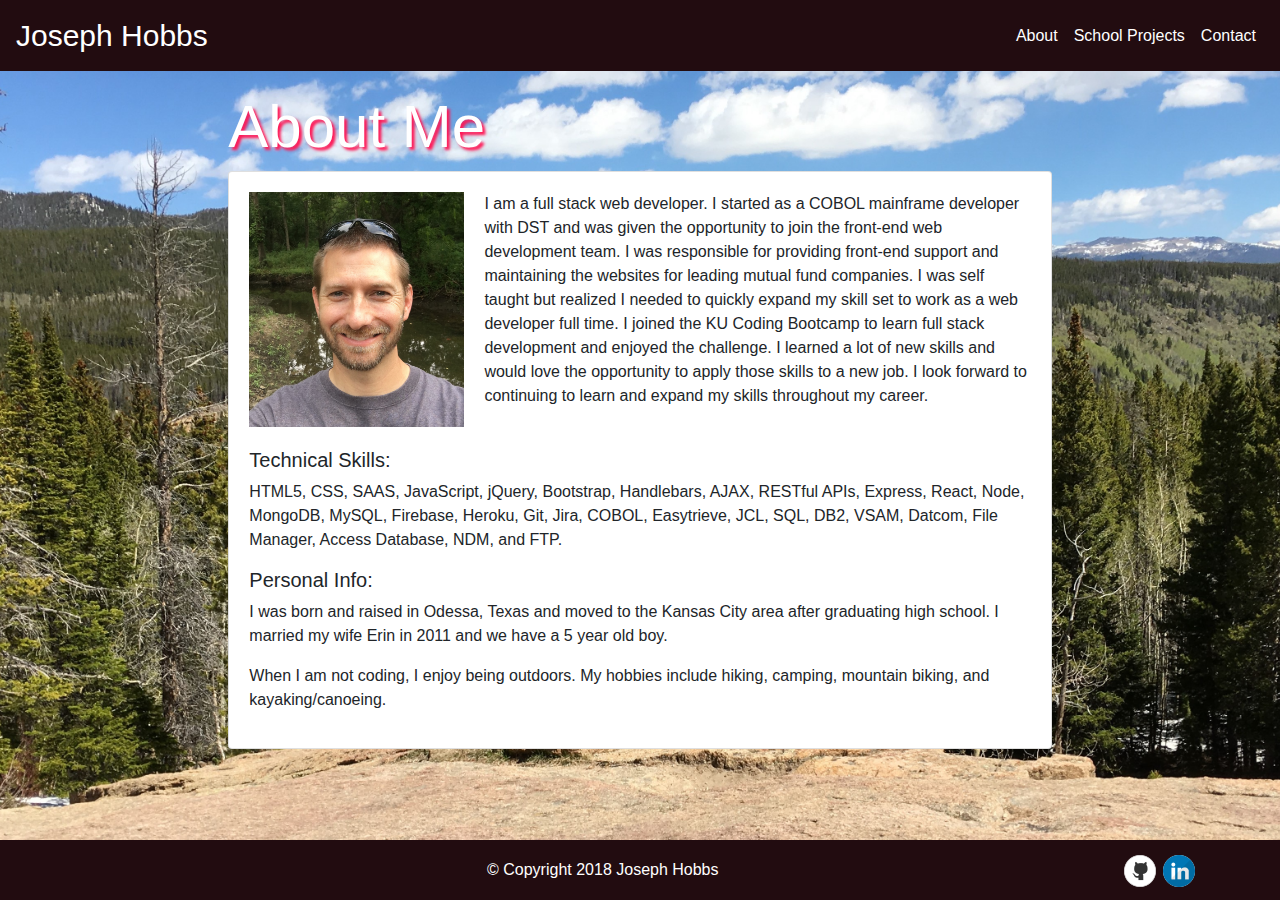
==== index.html @ c1c57bb5 "updated profile page" ====
<!DOCTYPE html>
<html lang="en-us">

    <head>
        <meta charset="UTF-8">
        <meta name="viewport" content="width=device-width, initial-scale=1">
        <title>Joseph Hobbs</title>
        <link rel="stylesheet" href="https://maxcdn.bootstrapcdn.com/bootstrap/4.0.0/css/bootstrap.min.css" integrity="sha384-Gn5384xqQ1aoWXA+058RXPxPg6fy4IWvTNh0E263XmFcJlSAwiGgFAW/dAiS6JXm"
        crossorigin="anonymous">
        <script src="https://code.jquery.com/jquery-3.3.1.min.js" integrity="sha256-FgpCb/KJQlLNfOu91ta32o/NMZxltwRo8QtmkMRdAu8="
            crossorigin="anonymous"></script>
        <script src="https://maxcdn.bootstrapcdn.com/bootstrap/4.0.0/js/bootstrap.min.js" integrity="sha384-JZR6Spejh4U02d8jOt6vLEHfe/JQGiRRSQQxSfFWpi1MquVdAyjUar5+76PVCmYl"
            crossorigin="anonymous"></script>
        <link rel="stylesheet"
            href="https://cdnjs.cloudflare.com/ajax/libs/animate.css/3.5.2/animate.min.css"
            integrity="sha384-OHBBOqpYHNsIqQy8hL1U+8OXf9hH6QRxi0+EODezv82DfnZoV7qoHAZDwMwEJvSw"
            crossorigin="anonymous">
        <!-- <link rel="stylesheet" type="text/css" href="assets/css/style.css"> -->
        <link rel="stylesheet" type="text/css" href="assets/css/style2.css">
    </head>

    <body>
        <nav class="navbar navbar-expand-lg">
            <a class="navbar-brand" id="name-header" href="#">Joseph Hobbs</a>
            <button class="navbar-toggler custom-toggler" type="button" data-toggle="collapse" data-target="#navbarNavAltMarkup" aria-controls="navbarNavAltMarkup"
                aria-expanded="false" aria-label="Toggle navigation">
                <span class="navbar-toggler-icon"></span>
            </button>
            <div class="collapse navbar-collapse" id="navbarNavAltMarkup">
                <div class="navbar-nav ml-auto">
                    <a class="nav-item nav-link active" href="index.html">About
                        <span class="sr-only">(current)</span>
                    </a>
                    <a class="nav-item nav-link active" href="portfolio.html">School Projects</a>
                    <a class="nav-item nav-link active" href="#" id="contact">Contact</a>
                    <!-- <li class="nav-item dropdown">
                        <a class="nav-link dropdown-toggle" href="#" id="navbarDropdown" role="button" data-toggle="dropdown" aria-haspopup="true" aria-expanded="false">
                            Social
                        </a>
                        <div class="dropdown-menu dropdown-menu-right animated zoomInRight" aria-labelledby="navbarDropdown">
                            <a class="dropdown-item" href="https://github.com/schosev" target="_blank">
                                <img src="assets/images/github.png" alt="github icon" class="social" />
                                Github
                            </a>
                            <a class="dropdown-item" href="https://www.linkedin.com/in/joseph-hobbs-912861156/" target="_blank">
                                <img src="assets/images/linkedin.png" alt="linkedin icon" class="social" />
                                Linked In
                            </a>
                            <a class="dropdown-item" href="https://stackoverflow.com/users/9186098/schosev" target="_blank">
                                <img src="assets/images/stackoverflow.png" alt="stackoverflow icon" class="social" />
                                Stackoverflow
                            </a>
                        </div>
                    </li> -->
                </div>
            </div>
        </nav>

        <div class="container-fluid main-div">
            <div class="row">
                <div class="col-md-2"></div>
                <div class="col-md-8 col-sm-12 main-col">
                      <!-- <div class="jumbotron">
                          <h2 class="jumbo-text">About Me</h2>
                      </div> -->
                      <h2 class="jumbo-text">About Me</h2>
                      <div class="card">
                        <div class="card-body">
                            <section class="img-text">
                                <img class="img-responsive" id="profile-image" src="assets/images/Joe-Profile2.jpg" alt="profile picture" />

                                <p>
                                    I am a full stack web developer.  I started as a COBOL mainframe developer with DST and was given the opportunity to join
                                    the front-end web development team.  I was responsible for providing front-end support and maintaining the websites for 
                                    leading mutual fund companies.  I was self taught but realized I needed to quickly expand my skill set to
                                    work as a web developer full time.  I joined the KU Coding Bootcamp to learn full stack development and enjoyed the challenge.
                                    I learned a lot of new skills and would love the opportunity to apply those skills to a new job.  I look forward to continuing 
                                    to learn and expand my skills throughout my career.
                                </p>
                                <br />
                                <h5>Technical Skills:</h5>
                                <p>
                                    HTML5, CSS, SAAS, JavaScript, jQuery, Bootstrap, Handlebars, AJAX, RESTful APIs, Express, React, Node,  
                                    MongoDB, MySQL, Firebase, Heroku, Git, Jira, COBOL, Easytrieve, JCL, SQL, DB2, VSAM, Datcom, File Manager, Access Database,
                                    NDM, and FTP.
                                </p>
                                <h5>Personal Info:</h5>
                                <p>
                                    I was born and raised in Odessa, Texas and moved to the Kansas City area after graduating high school.
                                    I married my wife Erin in 2011 and we have a 5 year old boy.  
                                </p>
                                <p>
                                    When I am not coding, I enjoy being outdoors.  My hobbies include hiking, camping, mountain biking, and kayaking/canoeing.
                                </p>
                            </section>
                        </div>
                    </div>
                </div>


                <div class="col-md-2"></div>
            </div>
        </div>

        <div class="row">
          <div class="space"></div>
        </div>

        <footer class="footer">
            <div class="container">
                <div class="text-center footer-text">&copy; Copyright 2018 Joseph Hobbs
                    <div class="social-icons">
                    <a href="https://github.com/schosev" target="_blank">
                        <img src="assets/images/github.png" alt="github icon" class="social" />
                    </a>
                    <a href="https://www.linkedin.com/in/joseph-hobbs-912861156/" target="_blank">
                        <img src="assets/images/linkedin.png" alt="linkedin icon" class="social" />
                    </a>
                    <!-- <a href="https://stackoverflow.com/users/9186098/schosev" target="_blank">
                        <img src="assets/images/stackoverflow.png" alt="stackoverflow icon" class="social" />
                    </a> -->
                    </div>
                </div>
            </div>
        </footer>

        <!-- Modal -->
    <div class="modal fade animated zoomIn" id="contactModal" tabindex="-1" role="dialog" aria-labelledby="exampleModalCenterTitle" aria-hidden="true">
        <div class="modal-dialog modal-dialog-centered" role="document">
            <div class="modal-content">
                <div class="modal-header">
                    <h5 class="modal-title" id="exampleModalLongTitle">Contact Me</h5>
                    <button type="button" class="close" data-dismiss="modal" aria-label="Close">
                        <span aria-hidden="true">&times;</span>
                    </button>

                </div>
                <div class="modal-body">
                    <div class="row">
                        <div class="card-body">
                            <form>
                                <div class="form-group">
                                    <label for="name-box" class="labelClass">Name</label>
                                    <br />
                                    <input type="text" class="form-control" name="name-box" id=name-box placeholder="John Smith" />
                                    <br />
                                </div>
                                <div class="form-group">
                                    <label for="email-box" class="labelClass">Email</label>
                                    <br />
                                    <input type="email" class="form-control" name="email-box" id="email-box" placeholder="example@gmail.com" />
                                    <br />
                                </div>
                                <div class="form-group">
                                    <label for="message-box" class="labelClass">Message</label>
                                    <br />
                                    <textarea class="form-control" name="message-box" id="message-box"></textarea>
                                    <br />
                                </div>
                                    <input type="button" class="btn btn-default btn-lg" id="submit-button" data-dismiss="modal" value="Submit" />
                                    <br />
                            </form>
                        </div>
                    </div>
                </div>
            </div>
        </div>
        <script>
            $("#contact").on("click", function(){
                $('#contactModal').modal("show");
            })

            // // Add slideDown animation to Bootstrap dropdown when expanding.
            // $('.dropdown').on('show.bs.dropdown', function() {
            //     $(this).find('.dropdown-menu').addClass('animated zoomInRight');
            // });

            // // Add slideUp animation to Bootstrap dropdown when collapsing.
            // $('.dropdown').on('hide.bs.dropdown', function(e){
            //     e.preventDefault();
            //     $(this).find('.dropdown-menu.animated').first().addClass('zoomOutRight').removeClass('zoomInRight');
            //     $(this).one('webkitTransitionEnd otransitionend oTransitionEnd msTransitionEnd transitionend webkitAnimationEnd oanimationend msAnimationEnd animationend', function() {
            //         $(this).trigger('hidden.bs.dropdown');
            //     });
            // });

            // $('.dropdown').on('hidden.bs.dropdown', function(e){
            //     $(this).removeClass('open');
            // });
        </script>
    </body>
</html>
---- assets/css/style2.css ----
html {
    position: relative;
    min-height: 100%;
}

body {
  margin-bottom: 60px; /* Margin bottom by footer height */
  /* background: linear-gradient(to right, #247ba0, #b2dbbf, #70c1b3); */

  /* background-image: url("../images/co-view-2.jpg");
  background-repeat: no-repeat;
  background-position:center;
  background-size: cover; */
  /* background-size: 100% 100%; */

  background: url(../images/co-view-4.jpg) no-repeat center center fixed; 
  -webkit-background-size: cover;
  -moz-background-size: cover;
  -o-background-size: cover;
  background-size: cover;
}

.main-div {
    margin: 20px 0px;
}

.navbar {
    background-color: #220c10;
    color: #ffffff
}

a {
    color: #ffffff;
}

a:hover {
    color: #cdd3d5;
}

.custom-toggler.navbar-toggler {
    border-color: rgb(255,255,255);
}
.custom-toggler .navbar-toggler-icon {
  background-image: url("data:image/svg+xml;charset=utf8,%3Csvg viewBox='0 0 32 32' xmlns='http://www.w3.org/2000/svg'%3E%3Cpath stroke='rgba(255,255,255, 0.7)' stroke-width='2' stroke-linecap='round' stroke-miterlimit='10' d='M4 8h24M4 16h24M4 24h24'/%3E%3C/svg%3E");
}

.card-header, .modal-header {
    background-color: #ff1654;
}

.jumbotron {
  /* background-image: url("../images/mountains.jpg"); */
  /* background-image: url("../images/colorado2.jpg"); */

  /* background-image: url("../images/moon.jpg");
  background-repeat: no-repeat;
  background-size: 100% 100%; */

  background-color: transparent;
  border: 10px solid black;
 
}

.jumbo-text {
  font-size: 60px;
  color: #ffffff;
  text-shadow: 3px 3px 3px #ff1654;
  /* color: black;
  text-shadow: 3px 3px 3px #ff1654; */
}

.port-card-body {
    background-color: #ff1654;
    color: #ffffff;
    font-size: 20px;
    padding: 10px;
}

.port-row {
    margin-bottom: 20px;
}

.space {
  /* margin-top: 20px; */
}

.footer {
    position: absolute;
    bottom: 0;
    width: 100%;
    height: 60px; /* Set the fixed height of the footer here */
    line-height: 60px; /* Vertically center the text there */
    background-color: #220c10;
    color: #ffffff;
}

.social-icons {
    float: right;
}

.social {
    margin-left: 3px;
}

img {
    max-height: 235px;
}

/* .card-image-top {
  max-height: 235px; 
} */

#port-main-card {
    margin-bottom: 20px;
    background-color: transparent;
    border: none;
}

.contact-link {
  color: #220c10;
}

.contact-link:hover {
  color: #ff1654;
}

.contact-title {
  font-weight: bold;
}

.card-port {
  position: relative;
  margin-bottom: 20px;
}

.card-port .hover-text {
  position:absolute;
  top: 0px;
  left:0px;
  /* visibility:hidden; */
  display: none;
}
  
.card-port:hover .hover-text {
/* visibility:visible; */
width: 100%;
height: 100%;
/* background-color: black; */
background-color: rgba(12, 11, 11, 0.6);
color: white;
display: block;
}

.skill-port {
  margin-bottom: 0px;
  font-weight: bold;
}

.hover-text a {
  color: #ffffff;
  font-weight: bold;
}

#name-header {
    font-size: 30px;
}

#profile-image {
    float: left;
    margin-right: 20px;
}
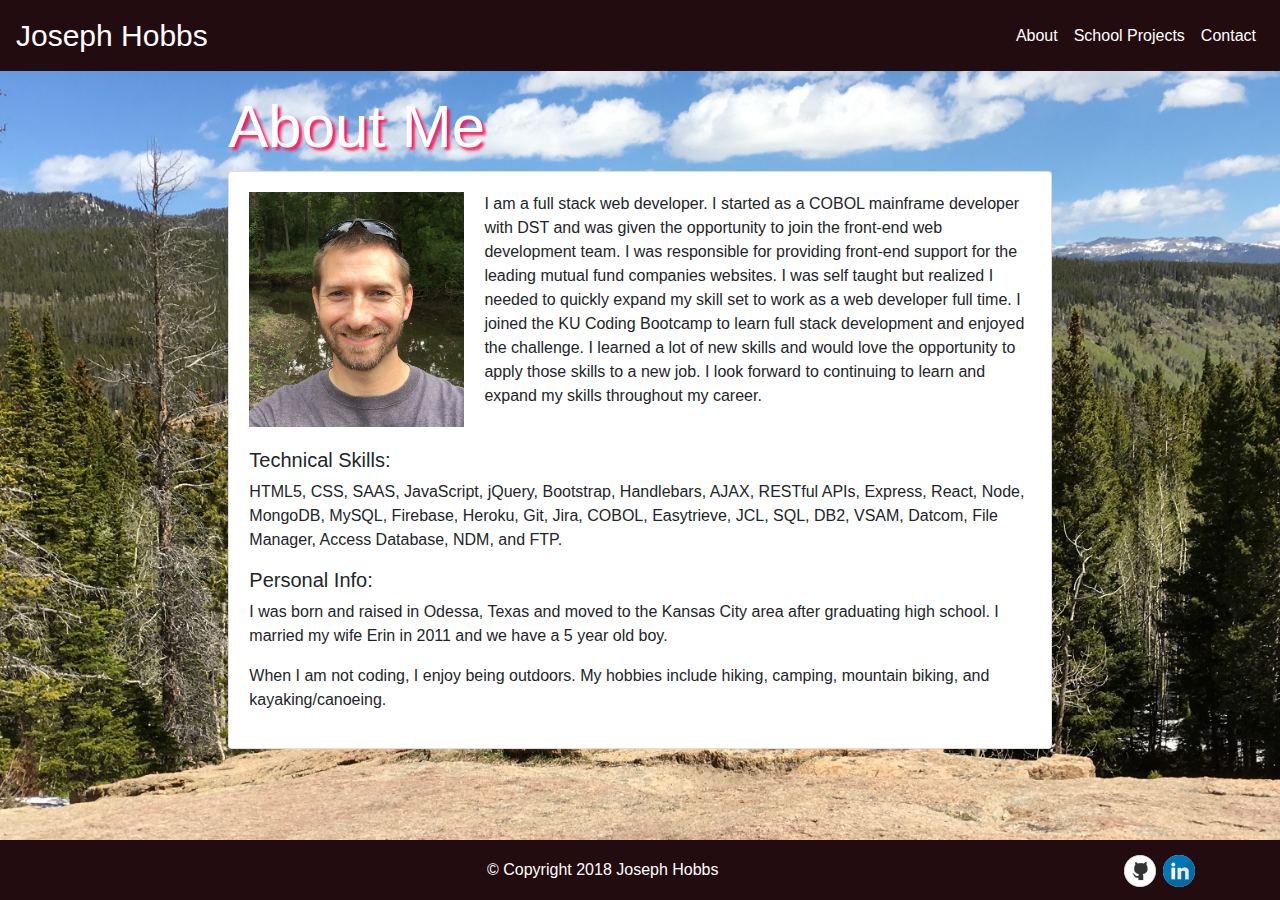
==== commit 0d29ffb2: "cleaned-up code" ====
--- a/index.html
+++ b/index.html
@@ -1,192 +1,138 @@
 <!DOCTYPE html>
 <html lang="en-us">
 
-    <head>
-        <meta charset="UTF-8">
-        <meta name="viewport" content="width=device-width, initial-scale=1">
-        <title>Joseph Hobbs</title>
-        <link rel="stylesheet" href="https://maxcdn.bootstrapcdn.com/bootstrap/4.0.0/css/bootstrap.min.css" integrity="sha384-Gn5384xqQ1aoWXA+058RXPxPg6fy4IWvTNh0E263XmFcJlSAwiGgFAW/dAiS6JXm"
-        crossorigin="anonymous">
-        <script src="https://code.jquery.com/jquery-3.3.1.min.js" integrity="sha256-FgpCb/KJQlLNfOu91ta32o/NMZxltwRo8QtmkMRdAu8="
-            crossorigin="anonymous"></script>
-        <script src="https://maxcdn.bootstrapcdn.com/bootstrap/4.0.0/js/bootstrap.min.js" integrity="sha384-JZR6Spejh4U02d8jOt6vLEHfe/JQGiRRSQQxSfFWpi1MquVdAyjUar5+76PVCmYl"
-            crossorigin="anonymous"></script>
-        <link rel="stylesheet"
-            href="https://cdnjs.cloudflare.com/ajax/libs/animate.css/3.5.2/animate.min.css"
-            integrity="sha384-OHBBOqpYHNsIqQy8hL1U+8OXf9hH6QRxi0+EODezv82DfnZoV7qoHAZDwMwEJvSw"
-            crossorigin="anonymous">
-        <!-- <link rel="stylesheet" type="text/css" href="assets/css/style.css"> -->
-        <link rel="stylesheet" type="text/css" href="assets/css/style2.css">
-    </head>
+<head>
+  <meta charset="UTF-8">
+  <meta name="viewport" content="width=device-width, initial-scale=1">
+  <title>Joseph Hobbs</title>
+  <link rel="stylesheet" href="https://maxcdn.bootstrapcdn.com/bootstrap/4.0.0/css/bootstrap.min.css" integrity="sha384-Gn5384xqQ1aoWXA+058RXPxPg6fy4IWvTNh0E263XmFcJlSAwiGgFAW/dAiS6JXm"
+    crossorigin="anonymous">
+  <script src="https://code.jquery.com/jquery-3.3.1.min.js" integrity="sha256-FgpCb/KJQlLNfOu91ta32o/NMZxltwRo8QtmkMRdAu8="
+    crossorigin="anonymous"></script>
+  <script src="https://maxcdn.bootstrapcdn.com/bootstrap/4.0.0/js/bootstrap.min.js" integrity="sha384-JZR6Spejh4U02d8jOt6vLEHfe/JQGiRRSQQxSfFWpi1MquVdAyjUar5+76PVCmYl"
+    crossorigin="anonymous"></script>
+  <link rel="stylesheet" href="https://cdnjs.cloudflare.com/ajax/libs/animate.css/3.5.2/animate.min.css" integrity="sha384-OHBBOqpYHNsIqQy8hL1U+8OXf9hH6QRxi0+EODezv82DfnZoV7qoHAZDwMwEJvSw"
+    crossorigin="anonymous">
+  <link rel="stylesheet" type="text/css" href="assets/css/style.css">
+</head>
 
-    <body>
-        <nav class="navbar navbar-expand-lg">
-            <a class="navbar-brand" id="name-header" href="#">Joseph Hobbs</a>
-            <button class="navbar-toggler custom-toggler" type="button" data-toggle="collapse" data-target="#navbarNavAltMarkup" aria-controls="navbarNavAltMarkup"
-                aria-expanded="false" aria-label="Toggle navigation">
-                <span class="navbar-toggler-icon"></span>
-            </button>
-            <div class="collapse navbar-collapse" id="navbarNavAltMarkup">
-                <div class="navbar-nav ml-auto">
-                    <a class="nav-item nav-link active" href="index.html">About
-                        <span class="sr-only">(current)</span>
-                    </a>
-                    <a class="nav-item nav-link active" href="portfolio.html">School Projects</a>
-                    <a class="nav-item nav-link active" href="#" id="contact">Contact</a>
-                    <!-- <li class="nav-item dropdown">
-                        <a class="nav-link dropdown-toggle" href="#" id="navbarDropdown" role="button" data-toggle="dropdown" aria-haspopup="true" aria-expanded="false">
-                            Social
-                        </a>
-                        <div class="dropdown-menu dropdown-menu-right animated zoomInRight" aria-labelledby="navbarDropdown">
-                            <a class="dropdown-item" href="https://github.com/schosev" target="_blank">
-                                <img src="assets/images/github.png" alt="github icon" class="social" />
-                                Github
-                            </a>
-                            <a class="dropdown-item" href="https://www.linkedin.com/in/joseph-hobbs-912861156/" target="_blank">
-                                <img src="assets/images/linkedin.png" alt="linkedin icon" class="social" />
-                                Linked In
-                            </a>
-                            <a class="dropdown-item" href="https://stackoverflow.com/users/9186098/schosev" target="_blank">
-                                <img src="assets/images/stackoverflow.png" alt="stackoverflow icon" class="social" />
-                                Stackoverflow
-                            </a>
-                        </div>
-                    </li> -->
-                </div>
-            </div>
-        </nav>
+<body>
+  <nav class="navbar navbar-expand-lg">
+    <a class="navbar-brand" id="name-header" href="#">Joseph Hobbs</a>
+    <button class="navbar-toggler custom-toggler" type="button" data-toggle="collapse" data-target="#navbarNavAltMarkup" aria-controls="navbarNavAltMarkup"
+      aria-expanded="false" aria-label="Toggle navigation">
+      <span class="navbar-toggler-icon"></span>
+    </button>
+    <div class="collapse navbar-collapse" id="navbarNavAltMarkup">
+      <div class="navbar-nav ml-auto">
+        <a class="nav-item nav-link active" href="index.html">About
+          <span class="sr-only">(current)</span>
+        </a>
+        <a class="nav-item nav-link active" href="portfolio.html">School Projects</a>
+        <a class="nav-item nav-link active" href="#" id="contact">Contact</a>
+      </div>
+    </div>
+  </nav>
 
-        <div class="container-fluid main-div">
-            <div class="row">
-                <div class="col-md-2"></div>
-                <div class="col-md-8 col-sm-12 main-col">
-                      <!-- <div class="jumbotron">
-                          <h2 class="jumbo-text">About Me</h2>
-                      </div> -->
-                      <h2 class="jumbo-text">About Me</h2>
-                      <div class="card">
-                        <div class="card-body">
-                            <section class="img-text">
-                                <img class="img-responsive" id="profile-image" src="assets/images/Joe-Profile2.jpg" alt="profile picture" />
+  <div class="container-fluid main-div">
+    <div class="row">
+      <div class="col-md-2"></div>
+      <div class="col-md-8 col-sm-12 main-col">
+        <h2 class="jumbo-text">About Me</h2>
+        <div class="card">
+          <div class="card-body">
+            <section class="img-text">
+              <img class="img-responsive" id="profile-image" src="assets/images/Joe-Profile2.jpg" alt="profile picture" />
 
-                                <p>
-                                    I am a full stack web developer.  I started as a COBOL mainframe developer with DST and was given the opportunity to join
-                                    the front-end web development team.  I was responsible for providing front-end support and maintaining the websites for 
-                                    leading mutual fund companies.  I was self taught but realized I needed to quickly expand my skill set to
-                                    work as a web developer full time.  I joined the KU Coding Bootcamp to learn full stack development and enjoyed the challenge.
-                                    I learned a lot of new skills and would love the opportunity to apply those skills to a new job.  I look forward to continuing 
-                                    to learn and expand my skills throughout my career.
-                                </p>
-                                <br />
-                                <h5>Technical Skills:</h5>
-                                <p>
-                                    HTML5, CSS, SAAS, JavaScript, jQuery, Bootstrap, Handlebars, AJAX, RESTful APIs, Express, React, Node,  
-                                    MongoDB, MySQL, Firebase, Heroku, Git, Jira, COBOL, Easytrieve, JCL, SQL, DB2, VSAM, Datcom, File Manager, Access Database,
-                                    NDM, and FTP.
-                                </p>
-                                <h5>Personal Info:</h5>
-                                <p>
-                                    I was born and raised in Odessa, Texas and moved to the Kansas City area after graduating high school.
-                                    I married my wife Erin in 2011 and we have a 5 year old boy.  
-                                </p>
-                                <p>
-                                    When I am not coding, I enjoy being outdoors.  My hobbies include hiking, camping, mountain biking, and kayaking/canoeing.
-                                </p>
-                            </section>
-                        </div>
-                    </div>
-                </div>
+              <p>
+                I am a full stack web developer. I started as a COBOL mainframe developer with DST and was given the opportunity to join
+                the front-end web development team. I was responsible for providing front-end support for the leading mutual 
+                fund companies websites. I was self taught but realized I needed to quickly expand my
+                skill set to work as a web developer full time. I joined the KU Coding Bootcamp to learn full stack development
+                and enjoyed the challenge. I learned a lot of new skills and would love the opportunity to apply those skills
+                to a new job. I look forward to continuing to learn and expand my skills throughout my career.
+              </p>
+              <br />
+              <h5>Technical Skills:</h5>
+              <p>
+                HTML5, CSS, SAAS, JavaScript, jQuery, Bootstrap, Handlebars, AJAX, RESTful APIs, Express, React, Node, MongoDB, MySQL, Firebase,
+                Heroku, Git, Jira, COBOL, Easytrieve, JCL, SQL, DB2, VSAM, Datcom, File Manager, Access Database, NDM, and
+                FTP.
+              </p>
+              <h5>Personal Info:</h5>
+              <p>
+                I was born and raised in Odessa, Texas and moved to the Kansas City area after graduating high school. I married my wife
+                Erin in 2011 and we have a 5 year old boy.
+              </p>
+              <p>
+                When I am not coding, I enjoy being outdoors. My hobbies include hiking, camping, mountain biking, and kayaking/canoeing.
+              </p>
+            </section>
+          </div>
+        </div>
+      </div>
 
 
-                <div class="col-md-2"></div>
+      <div class="col-md-2"></div>
+    </div>
+  </div>
+
+  <div class="row">
+    <div class="space"></div>
+  </div>
+
+  <footer class="footer">
+    <div class="container">
+      <div class="text-center footer-text">&copy; Copyright 2018 Joseph Hobbs
+        <div class="social-icons">
+          <a href="https://github.com/schosev" target="_blank">
+            <img src="assets/images/github.png" alt="github icon" class="social" />
+          </a>
+          <a href="https://www.linkedin.com/in/joseph-hobbs-912861156/" target="_blank">
+            <img src="assets/images/linkedin.png" alt="linkedin icon" class="social" />
+          </a>
+        </div>
+      </div>
+    </div>
+  </footer>
+
+  <!-- Modal -->
+  <div class="modal fade animated zoomIn" id="contactModal" tabindex="-1" role="dialog" aria-labelledby="exampleModalCenterTitle"
+    aria-hidden="true">
+    <div class="modal-dialog modal-dialog-centered" role="document">
+      <div class="modal-content">
+        <div class="modal-header">
+          <h5 class="modal-title" id="exampleModalLongTitle">Contact Me</h5>
+          <button type="button" class="close" data-dismiss="modal" aria-label="Close">
+            <span aria-hidden="true">&times;</span>
+          </button>
+
+        </div>
+        <div class="modal-body contact-body">
+          <div class="row">
+            <div class="card-body">
+              <p>
+                <span class="contact-title">Email:</span>
+                <a class="contact-link" href="mailto:jhobbs1978@hotmail.com" target="_top">jhobbs1978@hotmail.com</a>
+              </p>
+              <p>
+                <span class="contact-title">Phone:</span> 816-716-6224</p>
+              <p>
+                <a class="contact-link" href="https://www.linkedin.com/in/joseph-hobbs-912861156/" target="_blank">
+                  <span class="contact-title">LinkedIn </span>
+                  <img src="assets/images/linkedin.png" alt="linkedin icon" />
+                </a>
+              </p>
             </div>
+          </div>
         </div>
+      </div>
+    </div>
+    <script>
+      $("#contact").on("click", function () {
+        $('#contactModal').modal("show");
+      })
+    </script>
+</body>
 
-        <div class="row">
-          <div class="space"></div>
-        </div>
-
-        <footer class="footer">
-            <div class="container">
-                <div class="text-center footer-text">&copy; Copyright 2018 Joseph Hobbs
-                    <div class="social-icons">
-                    <a href="https://github.com/schosev" target="_blank">
-                        <img src="assets/images/github.png" alt="github icon" class="social" />
-                    </a>
-                    <a href="https://www.linkedin.com/in/joseph-hobbs-912861156/" target="_blank">
-                        <img src="assets/images/linkedin.png" alt="linkedin icon" class="social" />
-                    </a>
-                    <!-- <a href="https://stackoverflow.com/users/9186098/schosev" target="_blank">
-                        <img src="assets/images/stackoverflow.png" alt="stackoverflow icon" class="social" />
-                    </a> -->
-                    </div>
-                </div>
-            </div>
-        </footer>
-
-        <!-- Modal -->
-    <div class="modal fade animated zoomIn" id="contactModal" tabindex="-1" role="dialog" aria-labelledby="exampleModalCenterTitle" aria-hidden="true">
-        <div class="modal-dialog modal-dialog-centered" role="document">
-            <div class="modal-content">
-                <div class="modal-header">
-                    <h5 class="modal-title" id="exampleModalLongTitle">Contact Me</h5>
-                    <button type="button" class="close" data-dismiss="modal" aria-label="Close">
-                        <span aria-hidden="true">&times;</span>
-                    </button>
-
-                </div>
-                <div class="modal-body">
-                    <div class="row">
-                        <div class="card-body">
-                            <form>
-                                <div class="form-group">
-                                    <label for="name-box" class="labelClass">Name</label>
-                                    <br />
-                                    <input type="text" class="form-control" name="name-box" id=name-box placeholder="John Smith" />
-                                    <br />
-                                </div>
-                                <div class="form-group">
-                                    <label for="email-box" class="labelClass">Email</label>
-                                    <br />
-                                    <input type="email" class="form-control" name="email-box" id="email-box" placeholder="example@gmail.com" />
-                                    <br />
-                                </div>
-                                <div class="form-group">
-                                    <label for="message-box" class="labelClass">Message</label>
-                                    <br />
-                                    <textarea class="form-control" name="message-box" id="message-box"></textarea>
-                                    <br />
-                                </div>
-                                    <input type="button" class="btn btn-default btn-lg" id="submit-button" data-dismiss="modal" value="Submit" />
-                                    <br />
-                            </form>
-                        </div>
-                    </div>
-                </div>
-            </div>
-        </div>
-        <script>
-            $("#contact").on("click", function(){
-                $('#contactModal').modal("show");
-            })
-
-            // // Add slideDown animation to Bootstrap dropdown when expanding.
-            // $('.dropdown').on('show.bs.dropdown', function() {
-            //     $(this).find('.dropdown-menu').addClass('animated zoomInRight');
-            // });
-
-            // // Add slideUp animation to Bootstrap dropdown when collapsing.
-            // $('.dropdown').on('hide.bs.dropdown', function(e){
-            //     e.preventDefault();
-            //     $(this).find('.dropdown-menu.animated').first().addClass('zoomOutRight').removeClass('zoomInRight');
-            //     $(this).one('webkitTransitionEnd otransitionend oTransitionEnd msTransitionEnd transitionend webkitAnimationEnd oanimationend msAnimationEnd animationend', function() {
-            //         $(this).trigger('hidden.bs.dropdown');
-            //     });
-            // });
-
-            // $('.dropdown').on('hidden.bs.dropdown', function(e){
-            //     $(this).removeClass('open');
-            // });
-        </script>
-    </body>
 </html>--- a/assets/css/style.css
+++ b/assets/css/style.css
@@ -0,0 +1,143 @@
+html {
+    position: relative;
+    min-height: 100%;
+}
+
+body {
+  margin-bottom: 60px; /* Margin bottom by footer height */
+
+  background: url(../images/co-view-4.jpg) no-repeat center center fixed; 
+  -webkit-background-size: cover;
+  -moz-background-size: cover;
+  -o-background-size: cover;
+  background-size: cover;
+}
+
+.main-div {
+    margin: 20px 0px;
+}
+
+.navbar {
+    background-color: #220c10;
+    color: #ffffff
+}
+
+a {
+    color: #ffffff;
+}
+
+a:hover {
+    color: #cdd3d5;
+}
+
+.custom-toggler.navbar-toggler {
+    border-color: rgb(255,255,255);
+}
+.custom-toggler .navbar-toggler-icon {
+  background-image: url("data:image/svg+xml;charset=utf8,%3Csvg viewBox='0 0 32 32' xmlns='http://www.w3.org/2000/svg'%3E%3Cpath stroke='rgba(255,255,255, 0.7)' stroke-width='2' stroke-linecap='round' stroke-miterlimit='10' d='M4 8h24M4 16h24M4 24h24'/%3E%3C/svg%3E");
+}
+
+.card-header, .modal-header {
+    background-color: #ff1654;
+}
+
+.jumbo-text {
+  font-size: 60px;
+  color: #ffffff;
+  text-shadow: 3px 3px 3px #ff1654;
+}
+
+.port-card-body {
+    background-color: #ff1654;
+    color: #ffffff;
+    font-size: 20px;
+    padding: 10px;
+}
+
+.port-row {
+    margin-bottom: 20px;
+}
+
+.footer {
+    position: absolute;
+    bottom: 0;
+    width: 100%;
+    height: 60px; /* Set the fixed height of the footer here */
+    line-height: 60px; /* Vertically center the text there */
+    background-color: #220c10;
+    color: #ffffff;
+}
+
+.social-icons {
+    float: right;
+}
+
+.social {
+    margin-left: 3px;
+}
+
+img {
+    max-height: 235px;
+}
+
+#port-main-card {
+    margin-bottom: 20px;
+    background-color: transparent;
+    border: none;
+}
+
+.contact-body {
+    background: linear-gradient(to right, #247ba0, #b2dbbf, #70c1b3);
+}
+
+.contact-link {
+  color: #220c10;
+}
+
+.contact-link:hover {
+  color: #ff1654;
+}
+
+.contact-title {
+  font-weight: bold;
+}
+
+.card-port {
+  position: relative;
+  margin-bottom: 20px;
+}
+
+.card-port .hover-text {
+  position:absolute;
+  top: 0px;
+  left:0px;
+  /* visibility:hidden; */
+  display: none;
+}
+  
+.card-port:hover .hover-text {
+width: 100%;
+height: 100%;
+background-color: rgba(12, 11, 11, 0.6);
+color: white;
+display: block;
+}
+
+.skill-port {
+  margin-bottom: 0px;
+  font-weight: bold;
+}
+
+.hover-text a {
+  color: #ffffff;
+  font-weight: bold;
+}
+
+#name-header {
+    font-size: 30px;
+}
+
+#profile-image {
+    float: left;
+    margin-right: 20px;
+}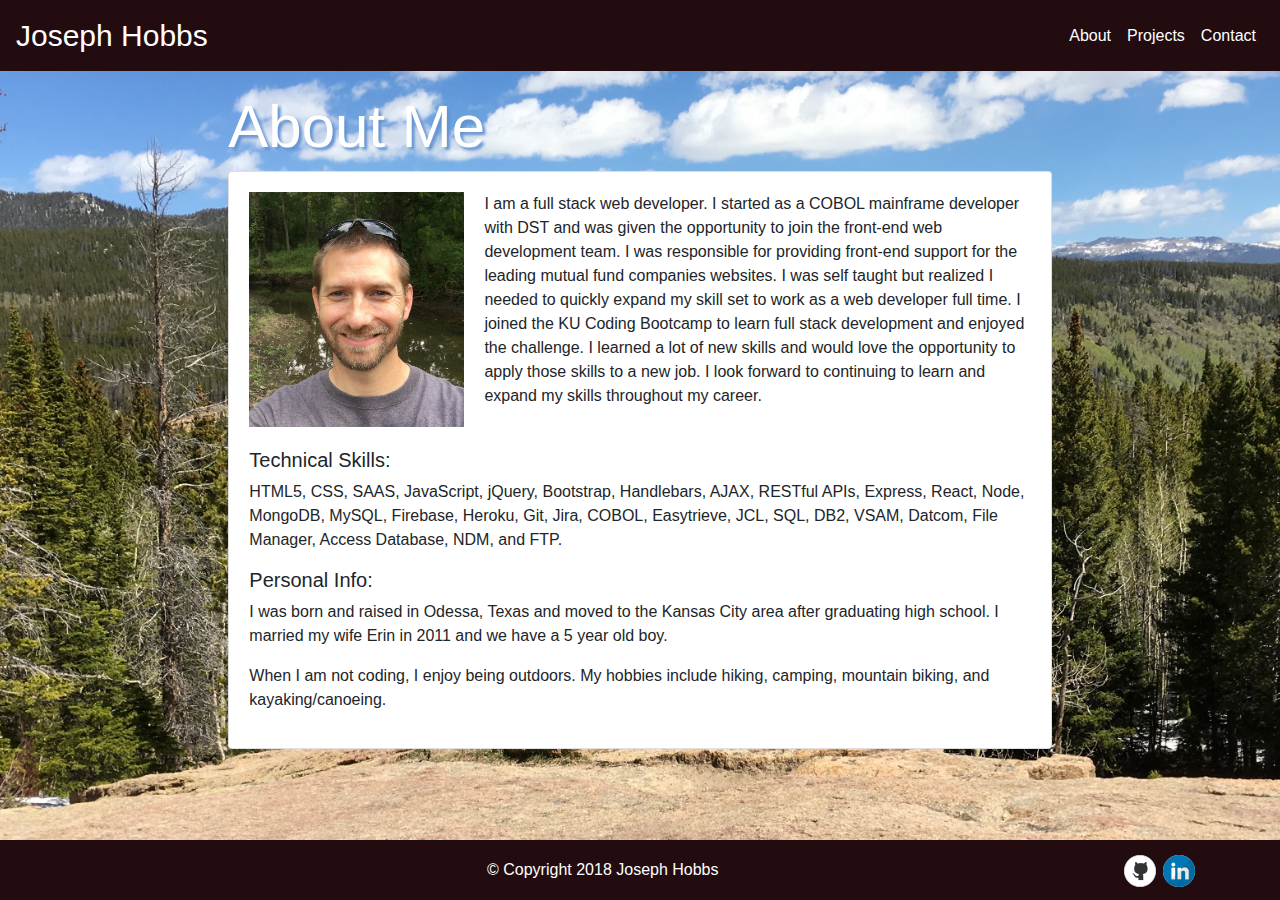
==== commit 05731656: "changed colors and removed animation from modal" ====
--- a/index.html
+++ b/index.html
@@ -28,7 +28,7 @@
         <a class="nav-item nav-link active" href="index.html">About
           <span class="sr-only">(current)</span>
         </a>
-        <a class="nav-item nav-link active" href="portfolio.html">School Projects</a>
+        <a class="nav-item nav-link active" href="portfolio.html">Projects</a>
         <a class="nav-item nav-link active" href="#" id="contact">Contact</a>
       </div>
     </div>
--- a/assets/css/style.css
+++ b/assets/css/style.css
@@ -38,17 +38,26 @@
 }
 
 .card-header, .modal-header {
-    background-color: #ff1654;
+  /* background-color: #ff1654; */
+  /* background-color: #6392D1; */
+  background: linear-gradient(to right, #88B7E5, #6392d1);
+}
+
+.contact-body {
+  /* background: linear-gradient(to right, #247ba0, #b2dbbf, #70c1b3); */
+  background-color: #DBCAB8;
 }
 
 .jumbo-text {
   font-size: 60px;
   color: #ffffff;
-  text-shadow: 3px 3px 3px #ff1654;
+  /* text-shadow: 3px 3px 3px #ff1654; */
+  text-shadow: 3px 3px 3px #6392d1;
 }
 
 .port-card-body {
-    background-color: #ff1654;
+    /* background-color: #ff1654; */
+    background-color: #6392d1;
     color: #ffffff;
     font-size: 20px;
     padding: 10px;
@@ -84,10 +93,6 @@
     margin-bottom: 20px;
     background-color: transparent;
     border: none;
-}
-
-.contact-body {
-    background: linear-gradient(to right, #247ba0, #b2dbbf, #70c1b3);
 }
 
 .contact-link {
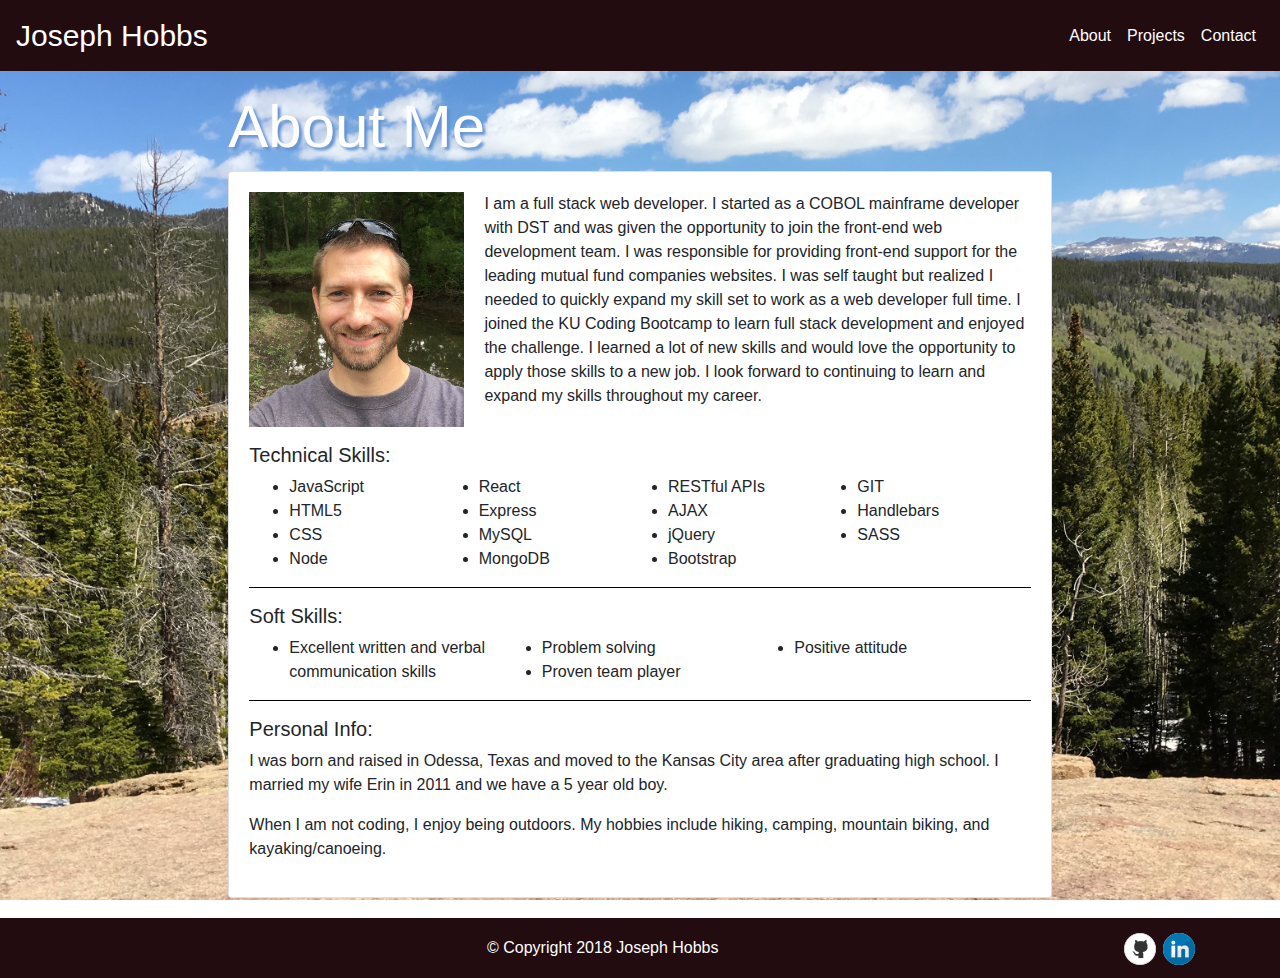
==== commit 0ea33068: "updated skills" ====
--- a/index.html
+++ b/index.html
@@ -52,13 +52,44 @@
                 and enjoyed the challenge. I learned a lot of new skills and would love the opportunity to apply those skills
                 to a new job. I look forward to continuing to learn and expand my skills throughout my career.
               </p>
-              <br />
-              <h5>Technical Skills:</h5>
-              <p>
-                HTML5, CSS, SAAS, JavaScript, jQuery, Bootstrap, Handlebars, AJAX, RESTful APIs, Express, React, Node, MongoDB, MySQL, Firebase,
-                Heroku, Git, Jira, COBOL, Easytrieve, JCL, SQL, DB2, VSAM, Datcom, File Manager, Access Database, NDM, and
-                FTP.
-              </p>
+
+              <div class="clear-fix"></div>
+
+              <hr id="top-hr" />
+
+              <h5 class="top-pad">Technical Skills:</h5>
+              <div class="list-div">
+                <ul id="list1">
+                  <li>JavaScript</li>
+                  <li>HTML5</li>
+                  <li>CSS</li>
+                  <li>Node</li>
+                  <li>React</li>
+                  <li>Express</li>
+                  <li>MySQL</li>
+                  <li>MongoDB</li>
+                  <li>RESTful APIs</li>
+                  <li>AJAX</li>
+                  <li>jQuery</li>
+                  <li>Bootstrap</li>
+                  <li>GIT</li>
+                  <li>Handlebars</li>
+                  <li>SASS</li>
+                </ul>
+              </div>
+              <hr />
+
+              <h5>Soft Skills:</h5>
+              <div class="list-div">
+                <ul id="list2">
+                  <li>Excellent written and verbal communication skills</li>
+                  <li>Problem solving</li>
+                  <li>Proven team player</li>
+                  <li>Positive attitude</li>
+                </ul>
+              </div>
+              <hr />
+
               <h5>Personal Info:</h5>
               <p>
                 I was born and raised in Odessa, Texas and moved to the Kansas City area after graduating high school. I married my wife
@@ -97,7 +128,7 @@
   </footer>
 
   <!-- Modal -->
-  <div class="modal fade animated zoomIn" id="contactModal" tabindex="-1" role="dialog" aria-labelledby="exampleModalCenterTitle"
+  <div class="modal fade" id="contactModal" tabindex="-1" role="dialog" aria-labelledby="exampleModalCenterTitle"
     aria-hidden="true">
     <div class="modal-dialog modal-dialog-centered" role="document">
       <div class="modal-content">
--- a/assets/css/style.css
+++ b/assets/css/style.css
@@ -13,8 +13,16 @@
   background-size: cover;
 }
 
+.clear-fix {
+  clear: both;
+}
+
 .main-div {
     margin: 20px 0px;
+}
+
+hr {
+  background-color: #000;
 }
 
 .navbar {
@@ -38,25 +46,20 @@
 }
 
 .card-header, .modal-header {
-  /* background-color: #ff1654; */
-  /* background-color: #6392D1; */
   background: linear-gradient(to right, #88B7E5, #6392d1);
 }
 
 .contact-body {
-  /* background: linear-gradient(to right, #247ba0, #b2dbbf, #70c1b3); */
   background-color: #DBCAB8;
 }
 
 .jumbo-text {
   font-size: 60px;
   color: #ffffff;
-  /* text-shadow: 3px 3px 3px #ff1654; */
   text-shadow: 3px 3px 3px #6392d1;
 }
 
 .port-card-body {
-    /* background-color: #ff1654; */
     background-color: #6392d1;
     color: #ffffff;
     font-size: 20px;
@@ -116,7 +119,6 @@
   position:absolute;
   top: 0px;
   left:0px;
-  /* visibility:hidden; */
   display: none;
 }
   
@@ -145,4 +147,48 @@
 #profile-image {
     float: left;
     margin-right: 20px;
+}
+
+.list-div {
+  margin: 0px 0px 16px 40px;
+}
+
+/* make list items responsive */
+ul{margin:0; padding:0;}
+
+#list1 {
+  -webkit-column-width: 150px;
+  -moz-column-width: 150px;
+  -o-column-width: 150px;
+  -ms-column-width: 150px;
+  column-width: 150px;
+}
+
+#list2 {
+  -webkit-column-width: 200px;
+  -moz-column-width: 200px;
+  -o-column-width: 200px;
+  -ms-column-width: 200px;
+  column-width: 200px;
+}
+
+@media (max-width: 480px) {
+  #profile-image {
+    float: none;
+    display: block;
+    margin-left: auto;
+    margin-right: auto;
+  }
+}
+
+@media (min-width: 1158px) {
+  #top-hr {
+    display: none;
+  }
+}
+
+@media (min-width: 1249px) {
+  .top-pad {
+    margin-top: 16px;
+  }
 }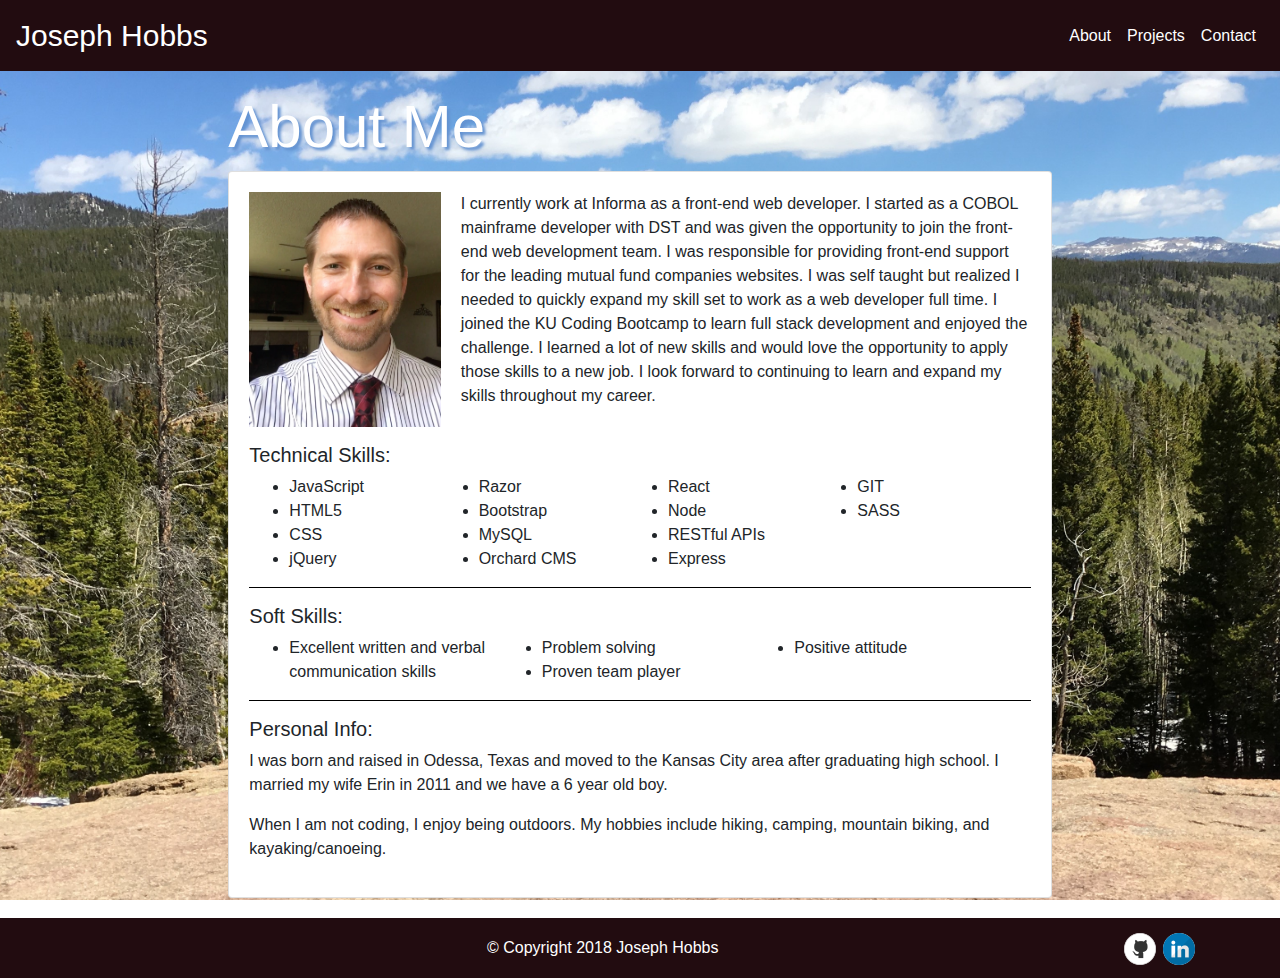
==== commit 0ec24b0a: "updated with Informa info" ====
--- a/index.html
+++ b/index.html
@@ -42,10 +42,10 @@
         <div class="card">
           <div class="card-body">
             <section class="img-text">
-              <img class="img-responsive" id="profile-image" src="assets/images/Joe-Profile2.jpg" alt="profile picture" />
+              <img class="img-responsive" id="profile-image" src="assets/images/Joe-LinkedIn.jpg" alt="profile picture" />
 
               <p>
-                I am a full stack web developer. I started as a COBOL mainframe developer with DST and was given the opportunity to join
+                I currently work at Informa as a front-end web developer. I started as a COBOL mainframe developer with DST and was given the opportunity to join
                 the front-end web development team. I was responsible for providing front-end support for the leading mutual 
                 fund companies websites. I was self taught but realized I needed to quickly expand my
                 skill set to work as a web developer full time. I joined the KU Coding Bootcamp to learn full stack development
@@ -63,17 +63,16 @@
                   <li>JavaScript</li>
                   <li>HTML5</li>
                   <li>CSS</li>
+                  <li>jQuery</li>
+                  <li>Razor</li>
+                  <li>Bootstrap</li>
+                  <li>MySQL</li>
+                  <li>Orchard CMS</li>
+                  <li>React</li>
                   <li>Node</li>
-                  <li>React</li>
+                  <li>RESTful APIs</li>
                   <li>Express</li>
-                  <li>MySQL</li>
-                  <li>MongoDB</li>
-                  <li>RESTful APIs</li>
-                  <li>AJAX</li>
-                  <li>jQuery</li>
-                  <li>Bootstrap</li>
                   <li>GIT</li>
-                  <li>Handlebars</li>
                   <li>SASS</li>
                 </ul>
               </div>
@@ -93,7 +92,7 @@
               <h5>Personal Info:</h5>
               <p>
                 I was born and raised in Odessa, Texas and moved to the Kansas City area after graduating high school. I married my wife
-                Erin in 2011 and we have a 5 year old boy.
+                Erin in 2011 and we have a 6 year old boy.
               </p>
               <p>
                 When I am not coding, I enjoy being outdoors. My hobbies include hiking, camping, mountain biking, and kayaking/canoeing.
